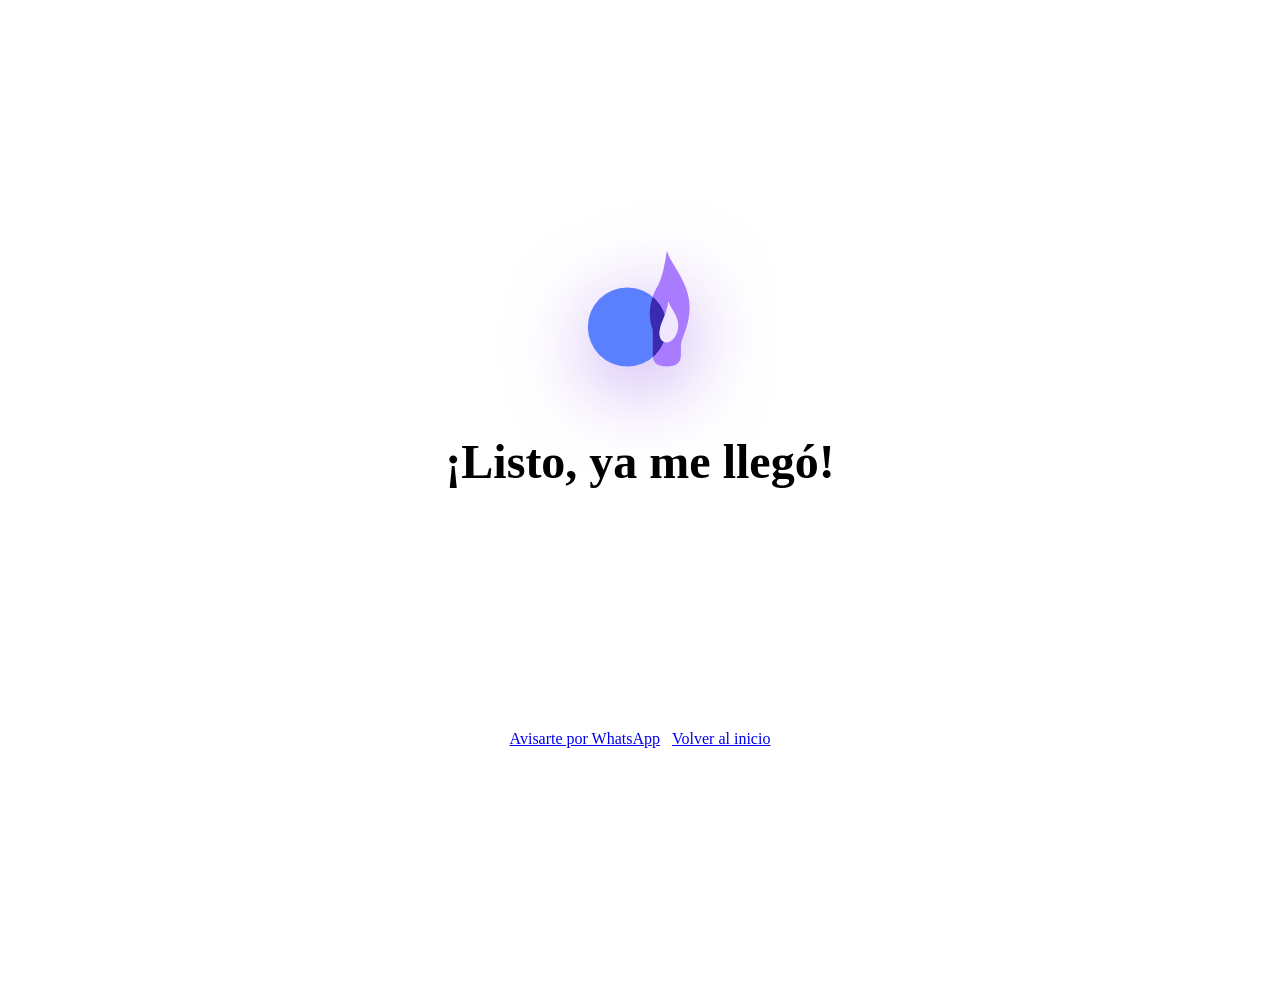
==== gracias.html @ ede2dd8c "Add files via upload" ====
<!doctype html>
<html lang="es">
<head>
  <meta charset="utf-8">
  <meta name="viewport" content="width=device-width, initial-scale=1">
  <title>¡Gracias! · Azulado Estudio</title>
  <meta name="robots" content="noindex">
  <meta name="theme-color" content="#17143D">
  <link rel="icon" href="favicon.svg" type="image/svg+xml">
  <link rel="preconnect" href="https://fonts.googleapis.com">
  <link rel="preconnect" href="https://fonts.gstatic.com" crossorigin>
  <link href="https://fonts.googleapis.com/css2?family=Archivo:wght@400;500;600&family=Archivo+Black&display=swap" rel="stylesheet">
  <link rel="stylesheet" href="css/estilos.css">
  <style>
    body { background: radial-gradient(900px 600px at 50% 10%, #2A2170 0%, var(--marino) 65%); color: var(--blanco); min-height: 100svh; display: grid; place-items: center; padding: 40px 16px; text-align: center; }
    .caja { max-width: 560px; }
    .caja svg.llama { width: 110px; margin: 0 auto 28px; filter: drop-shadow(0 20px 40px rgba(140,82,232,.5)); }
    h1 { font-size: clamp(32px, 6vw, 48px); margin-bottom: 16px; }
    p { color: rgba(255,255,255,.78); font-size: 18px; margin-bottom: 14px; }
    .pasos { text-align: left; background: rgba(255,255,255,.06); border: 1px solid rgba(255,255,255,.1); border-radius: 18px; padding: 22px 24px; margin: 28px 0 32px; }
    .pasos li { list-style: none; display: flex; gap: 12px; padding: 7px 0; color: rgba(255,255,255,.85); }
    .pasos li b { color: var(--violeta-claro); font-family: "Archivo Black", sans-serif; font-weight: 400; }
    .acciones { display: flex; flex-wrap: wrap; gap: 12px; justify-content: center; }
  </style>
</head>
<body>
  <main class="caja">
    <svg class="llama" viewBox="12 4 78 86" aria-hidden="true"><defs><clipPath id="cb"><circle cx="42" cy="60" r="28"/></clipPath></defs><circle cx="42" cy="60" r="28" fill="#5A80FF"/><path d="M70 6 C 74 18 88 30 86 50 C 85 62 80 68 80 74 L 80 80 Q 80 88 70 88 Q 60 88 60 80 L 60 62 C 56 52 58 40 64 30 C 66 26 68 20 70 6 Z" fill="#A97CFF"/><path d="M70 6 C 74 18 88 30 86 50 C 85 62 80 68 80 74 L 80 80 Q 80 88 70 88 Q 60 88 60 80 L 60 62 C 56 52 58 40 64 30 C 66 26 68 20 70 6 Z" fill="#3A2AB0" clip-path="url(#cb)"/><path d="M71 42 C 74 49 79 53 78 61 C 77 67 73 71 70 71 C 66 71 64 67 65 62 C 66 56 70 51 71 42 Z" fill="#F1E8FF"/></svg>
    <h1 class="titulo">¡Listo, ya me llegó!</h1>
    <p>Gracias por contarme de tu negocio. Ahora me pongo a trabajar en tu boceto.</p>
    <ul class="pasos">
      <li><b>1</b> Reviso todo lo que me contaste.</li>
      <li><b>2</b> Armo un boceto de tu web.</li>
      <li><b>3</b> Te escribo por WhatsApp para mostrártelo.</li>
    </ul>
    <div class="acciones">
      <a class="boton boton-principal" href="https://wa.me/5493434689400?text=Hola%20Azulado%20Estudio%2C%20reci%C3%A9n%20complet%C3%A9%20el%20cuestionario%20para%20mi%20web" target="_blank" rel="noopener">Avisarte por WhatsApp</a>
      <a class="boton boton-claro" href="index.html">Volver al inicio</a>
    </div>
  </main>
</body>
</html>
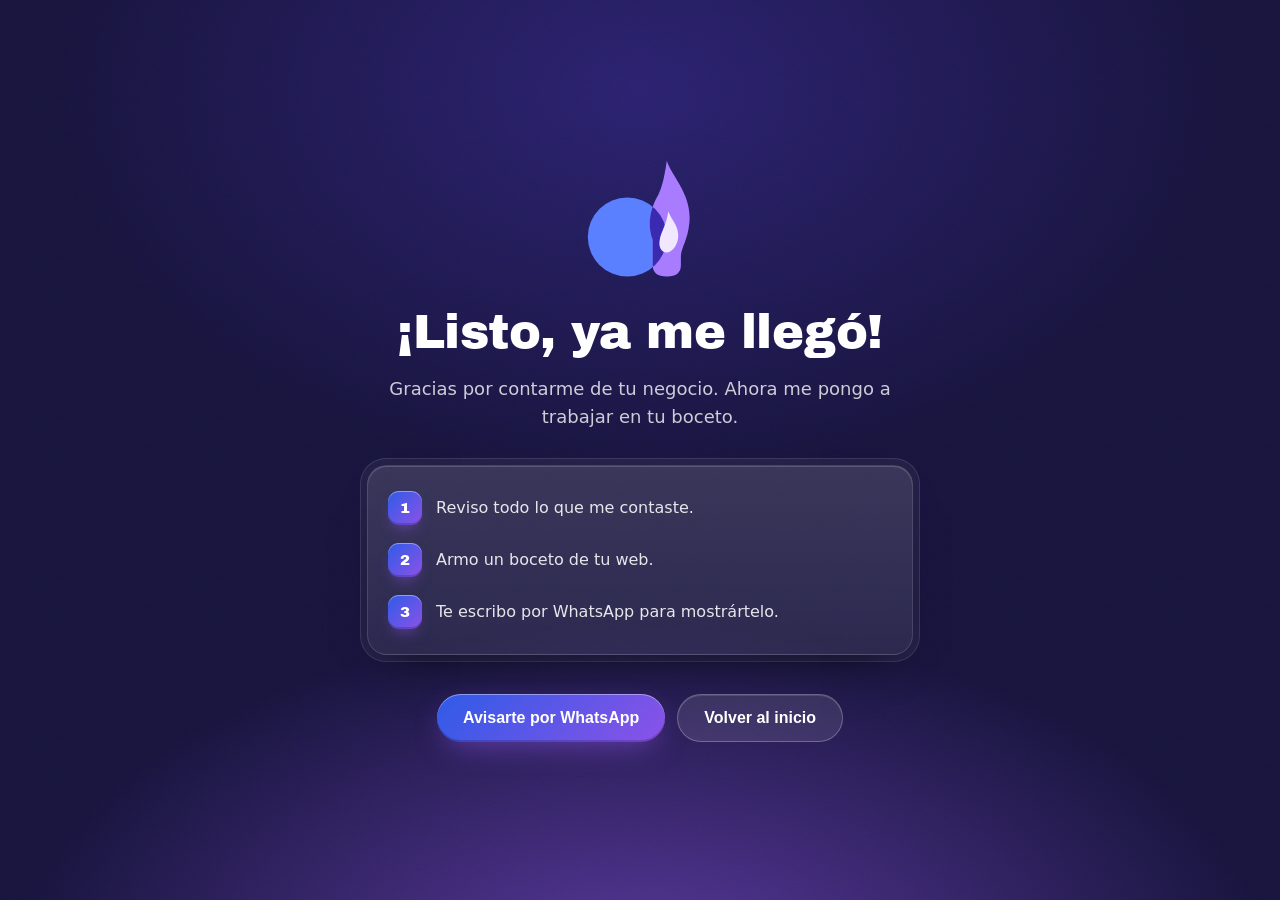
==== commit d394ff7d: "Acabado nuevo en toda la web y cuestionario con la llama Saca la sección de trabajos de clientes de " ====
--- a/gracias.html
+++ b/gracias.html
@@ -12,27 +12,81 @@
   <link href="https://fonts.googleapis.com/css2?family=Archivo:wght@400;500;600&family=Archivo+Black&display=swap" rel="stylesheet">
   <link rel="stylesheet" href="css/estilos.css">
   <style>
-    body { background: radial-gradient(900px 600px at 50% 10%, #2A2170 0%, var(--marino) 65%); color: var(--blanco); min-height: 100svh; display: grid; place-items: center; padding: 40px 16px; text-align: center; }
+    /* Cierre del cuestionario: la llama que la persona fue encendiendo, ya prendida del todo */
+    body {
+      background:
+        radial-gradient(70% 55% at 50% 108%, rgba(140,82,232,.55), transparent 70%),
+        radial-gradient(900px 600px at 50% 10%, #2A2170 0%, var(--marino) 65%);
+      background-attachment: fixed;
+      color: var(--blanco); min-height: 100svh; display: grid; place-items: center; padding: 40px 16px; text-align: center;
+    }
     .caja { max-width: 560px; }
-    .caja svg.llama { width: 110px; margin: 0 auto 28px; filter: drop-shadow(0 20px 40px rgba(140,82,232,.5)); }
-    h1 { font-size: clamp(32px, 6vw, 48px); margin-bottom: 16px; }
+    .caja > * { animation: subir .8s cubic-bezier(.2,.7,.2,1) both; }
+    .caja > :nth-child(2) { animation-delay: .12s; }
+    .caja > :nth-child(3) { animation-delay: .2s; }
+    .caja > :nth-child(4) { animation-delay: .3s; }
+    .caja > :nth-child(5) { animation-delay: .4s; }
+    @keyframes subir { from { opacity: 0; transform: translateY(22px); } }
+
+    .encendida { position: relative; width: 110px; margin: 0 auto 28px; }
+    .encendida svg { display: block; width: 100%; animation: latir 2.4s ease-in-out infinite; }
+    @keyframes latir {
+      0%, 100% { filter: drop-shadow(0 18px 34px rgba(140,82,232,.45)); transform: translateY(0); }
+      50% { filter: drop-shadow(0 18px 50px rgba(169,124,255,.85)); transform: translateY(-4px); }
+    }
+    .encendida i {
+      position: absolute; left: var(--x); top: 30%; width: 6px; height: 6px; border-radius: 50%; opacity: 0;
+      background: var(--violeta-claro); box-shadow: 0 0 10px var(--violeta);
+      animation: chispa 2.6s ease-out var(--t) infinite;
+    }
+    @keyframes chispa {
+      0% { opacity: 0; transform: translate(0, 0) scale(1); }
+      15% { opacity: 1; }
+      100% { opacity: 0; transform: translate(var(--dx), -90px) scale(.3); }
+    }
+
+    h1 { font-size: clamp(32px, 6vw, 48px); margin-bottom: 16px; text-wrap: balance; }
     p { color: rgba(255,255,255,.78); font-size: 18px; margin-bottom: 14px; }
-    .pasos { text-align: left; background: rgba(255,255,255,.06); border: 1px solid rgba(255,255,255,.1); border-radius: 18px; padding: 22px 24px; margin: 28px 0 32px; }
-    .pasos li { list-style: none; display: flex; gap: 12px; padding: 7px 0; color: rgba(255,255,255,.85); }
-    .pasos li b { color: var(--violeta-claro); font-family: "Archivo Black", sans-serif; font-weight: 400; }
+
+    /* Lista con doble marco */
+    .marco {
+      margin: 28px 0 32px; padding: 6px; border-radius: 26px;
+      background: rgba(255,255,255,.05); border: 1px solid rgba(255,255,255,.1);
+    }
+    .pasos {
+      text-align: left; border-radius: 20px; padding: 16px 20px;
+      background: linear-gradient(180deg, rgba(255,255,255,.1), rgba(255,255,255,.04));
+      border: 1px solid rgba(255,255,255,.12);
+      box-shadow: inset 0 1px 0 rgba(255,255,255,.16), 0 24px 44px -26px rgba(0,0,0,.7);
+    }
+    .pasos li { list-style: none; display: flex; align-items: center; gap: 14px; padding: 9px 0; color: rgba(255,255,255,.88); }
+    .pasos li b {
+      flex: none; display: grid; place-items: center; width: 34px; height: 34px; border-radius: 11px;
+      font-family: "Archivo Black", sans-serif; font-weight: 400; font-size: 15px; color: var(--blanco);
+      background: linear-gradient(135deg, var(--azul), var(--violeta));
+      box-shadow: inset 0 1px 0 rgba(255,255,255,.4), inset 0 -2px 0 rgba(0,0,0,.18), 0 8px 16px -8px rgba(140,82,232,.8);
+    }
     .acciones { display: flex; flex-wrap: wrap; gap: 12px; justify-content: center; }
   </style>
 </head>
-<body>
+<body class="grano">
   <main class="caja">
-    <svg class="llama" viewBox="12 4 78 86" aria-hidden="true"><defs><clipPath id="cb"><circle cx="42" cy="60" r="28"/></clipPath></defs><circle cx="42" cy="60" r="28" fill="#5A80FF"/><path d="M70 6 C 74 18 88 30 86 50 C 85 62 80 68 80 74 L 80 80 Q 80 88 70 88 Q 60 88 60 80 L 60 62 C 56 52 58 40 64 30 C 66 26 68 20 70 6 Z" fill="#A97CFF"/><path d="M70 6 C 74 18 88 30 86 50 C 85 62 80 68 80 74 L 80 80 Q 80 88 70 88 Q 60 88 60 80 L 60 62 C 56 52 58 40 64 30 C 66 26 68 20 70 6 Z" fill="#3A2AB0" clip-path="url(#cb)"/><path d="M71 42 C 74 49 79 53 78 61 C 77 67 73 71 70 71 C 66 71 64 67 65 62 C 66 56 70 51 71 42 Z" fill="#F1E8FF"/></svg>
+    <div class="encendida" aria-hidden="true">
+      <svg viewBox="12 4 78 86"><defs><clipPath id="cb"><circle cx="42" cy="60" r="28"/></clipPath></defs><circle cx="42" cy="60" r="28" fill="#5A80FF"/><path d="M70 6 C 74 18 88 30 86 50 C 85 62 80 68 80 74 L 80 80 Q 80 88 70 88 Q 60 88 60 80 L 60 62 C 56 52 58 40 64 30 C 66 26 68 20 70 6 Z" fill="#A97CFF"/><path d="M70 6 C 74 18 88 30 86 50 C 85 62 80 68 80 74 L 80 80 Q 80 88 70 88 Q 60 88 60 80 L 60 62 C 56 52 58 40 64 30 C 66 26 68 20 70 6 Z" fill="#3A2AB0" clip-path="url(#cb)"/><path d="M71 42 C 74 49 79 53 78 61 C 77 67 73 71 70 71 C 66 71 64 67 65 62 C 66 56 70 51 71 42 Z" fill="#F1E8FF"/></svg>
+      <i style="--x: 62%; --dx: -18px; --t: 0s"></i>
+      <i style="--x: 74%; --dx: 14px; --t: .7s"></i>
+      <i style="--x: 68%; --dx: 26px; --t: 1.3s"></i>
+      <i style="--x: 80%; --dx: -6px; --t: 1.9s"></i>
+    </div>
     <h1 class="titulo">¡Listo, ya me llegó!</h1>
     <p>Gracias por contarme de tu negocio. Ahora me pongo a trabajar en tu boceto.</p>
-    <ul class="pasos">
-      <li><b>1</b> Reviso todo lo que me contaste.</li>
-      <li><b>2</b> Armo un boceto de tu web.</li>
-      <li><b>3</b> Te escribo por WhatsApp para mostrártelo.</li>
-    </ul>
+    <div class="marco">
+      <ul class="pasos">
+        <li><b>1</b> Reviso todo lo que me contaste.</li>
+        <li><b>2</b> Armo un boceto de tu web.</li>
+        <li><b>3</b> Te escribo por WhatsApp para mostrártelo.</li>
+      </ul>
+    </div>
     <div class="acciones">
       <a class="boton boton-principal" href="https://wa.me/5493434689400?text=Hola%20Azulado%20Estudio%2C%20reci%C3%A9n%20complet%C3%A9%20el%20cuestionario%20para%20mi%20web" target="_blank" rel="noopener">Avisarte por WhatsApp</a>
       <a class="boton boton-claro" href="index.html">Volver al inicio</a>
--- a/css/estilos.css
+++ b/css/estilos.css
@@ -0,0 +1,127 @@
+/* Azulado Estudio · estilos compartidos */
+:root {
+  --marino: #17143D;
+  --marino-2: #211D52;
+  --azul: #2F5BE7;
+  --azul-claro: #5A80FF;
+  --violeta: #8C52E8;
+  --violeta-claro: #A97CFF;
+  --indigo: #2A1F8F;
+  --llamita: #DCC8FF;
+  --lavanda: #F4F3FA;
+  --violeta-texto: #4B3F95;
+  --texto: #17143D;
+  --texto-suave: #5B5780;
+  --borde: #E2DFF2;
+  --blanco: #FFFFFF;
+  --wa: #25D366;
+  --radio: 18px;
+  --ancho: 1120px;
+}
+
+* { box-sizing: border-box; margin: 0; padding: 0; }
+html { scroll-behavior: smooth; }
+body {
+  font-family: "Archivo", system-ui, sans-serif;
+  color: var(--texto);
+  background: var(--lavanda);
+  line-height: 1.55;
+  -webkit-font-smoothing: antialiased;
+  overflow-x: hidden;
+}
+img { max-width: 100%; display: block; }
+a { color: inherit; }
+.contenedor { width: min(var(--ancho), 100% - 32px); margin-inline: auto; }
+.titulo { font-family: "Archivo Black", sans-serif; font-weight: 400; line-height: 1.08; letter-spacing: -0.01em; }
+
+/* Botones */
+.boton {
+  display: inline-flex; align-items: center; justify-content: center; gap: 10px;
+  padding: 15px 26px; border-radius: 999px; border: 0; cursor: pointer;
+  font: 600 16px/1 "Archivo", sans-serif; text-decoration: none;
+  transition: transform .2s ease, box-shadow .2s ease, background .2s ease;
+}
+.boton:hover { transform: translateY(-2px); }
+.boton:active { transform: translateY(1px); }
+.boton:focus-visible { outline: 2px solid var(--violeta-claro); outline-offset: 3px; }
+/* Principal con relieve: luz arriba, sombra abajo y un brillo que lo cruza al pasar el mouse */
+.boton-principal {
+  position: relative; overflow: hidden;
+  background: linear-gradient(135deg, var(--azul), var(--violeta));
+  color: var(--blanco);
+  box-shadow: inset 0 1px 0 rgba(255,255,255,.4), inset 0 -2px 0 rgba(0,0,0,.18), 0 10px 30px -10px rgba(140, 82, 232, .7);
+}
+.boton-principal::after {
+  content: ""; position: absolute; top: 0; bottom: 0; left: -60%; width: 40%;
+  background: linear-gradient(100deg, transparent, rgba(255,255,255,.4), transparent);
+  transform: skewX(-20deg); transition: left .6s ease;
+}
+.boton-principal:hover { box-shadow: inset 0 1px 0 rgba(255,255,255,.4), inset 0 -2px 0 rgba(0,0,0,.18), 0 14px 36px -10px rgba(140, 82, 232, .9); }
+.boton-principal:hover::after { left: 120%; }
+.boton-claro { background: rgba(255,255,255,.1); color: var(--blanco); border: 1px solid rgba(255,255,255,.25); box-shadow: inset 0 1px 0 rgba(255,255,255,.12); }
+.boton-claro:hover { background: rgba(255,255,255,.18); }
+.boton-borde { background: transparent; color: var(--texto); border: 1.5px solid var(--borde); }
+.boton-borde:hover { border-color: var(--violeta); }
+.boton svg { width: 20px; height: 20px; flex: none; }
+
+/* Barra superior */
+.barra {
+  position: fixed; inset: 0 0 auto; z-index: 50;
+  transition: background .3s ease, box-shadow .3s ease;
+}
+.barra.con-fondo { background: rgba(23, 20, 61, .92); backdrop-filter: blur(10px); box-shadow: 0 1px 0 rgba(255,255,255,.08); }
+.barra .contenedor { display: flex; align-items: center; justify-content: space-between; height: 72px; }
+.marca { display: flex; align-items: center; gap: 10px; text-decoration: none; color: var(--blanco); }
+.marca svg { width: 30px; height: 33px; }
+.marca-texto { font-size: 20px; line-height: 1; }
+.marca-texto b { font-family: "Archivo Black", sans-serif; font-weight: 400; }
+.marca-texto span { font-weight: 400; opacity: .8; margin-left: 4px; }
+.barra nav { display: flex; align-items: center; gap: 28px; }
+.barra nav a { color: rgba(255,255,255,.8); text-decoration: none; font-size: 15px; }
+.barra nav a:hover { color: var(--blanco); }
+.barra nav .boton { padding: 11px 20px; font-size: 14px; color: var(--blanco); }
+@media (max-width: 760px) {
+  .barra nav a:not(.boton) { display: none; }
+}
+
+/* Pie */
+.pie { background: var(--marino); color: rgba(255,255,255,.7); padding: 40px 0; font-size: 14px; }
+.pie .contenedor { display: flex; flex-wrap: wrap; gap: 20px; align-items: center; justify-content: space-between; }
+.pie a { color: rgba(255,255,255,.85); text-decoration: none; }
+.pie a:hover { color: var(--blanco); }
+.pie-links { display: flex; flex-wrap: wrap; gap: 20px; }
+
+/* Botón flotante de WhatsApp */
+.wa-flotante {
+  position: fixed; right: 18px; bottom: 18px; z-index: 40;
+  width: 58px; height: 58px; border-radius: 50%;
+  background: var(--wa); color: var(--blanco);
+  display: grid; place-items: center;
+  box-shadow: 0 10px 26px -8px rgba(0,0,0,.45);
+  transition: transform .2s ease;
+}
+.wa-flotante:hover { transform: scale(1.07); }
+.wa-flotante svg { width: 30px; height: 30px; }
+
+/* Aparición al hacer scroll */
+.aparece { opacity: 0; transform: translateY(24px); transition: opacity .7s ease, transform .7s ease; }
+.aparece.visible { opacity: 1; transform: none; }
+
+/* Títulos que suben palabra por palabra (cada palabra va en .pal > span) */
+.pal { display: inline-block; overflow: hidden; vertical-align: top; padding-block: .12em; margin-block: -.12em; }
+.pal > span { display: inline-block; }
+.aparece .pal > span { transform: translateY(115%); transition: transform .8s cubic-bezier(.2,.7,.2,1) calc(var(--i, 0) * 45ms + .1s); }
+.aparece.visible .pal > span { transform: none; }
+
+/* Grano fino para fondos oscuros */
+.grano { position: relative; }
+.grano::before {
+  content: ""; position: absolute; inset: 0; pointer-events: none; opacity: .35; mix-blend-mode: soft-light; border-radius: inherit;
+  background-image: url("data:image/svg+xml,%3Csvg xmlns='http://www.w3.org/2000/svg' width='160' height='160'%3E%3Cfilter id='n'%3E%3CfeTurbulence type='fractalNoise' baseFrequency='.9' numOctaves='2' stitchTiles='stitch'/%3E%3C/filter%3E%3Crect width='100%25' height='100%25' filter='url(%23n)' opacity='.5'/%3E%3C/svg%3E");
+}
+.grano > * { position: relative; }
+
+@media (prefers-reduced-motion: reduce) {
+  .aparece, .aparece .pal > span { opacity: 1; transform: none; transition: none; }
+  * { animation: none !important; }
+}
